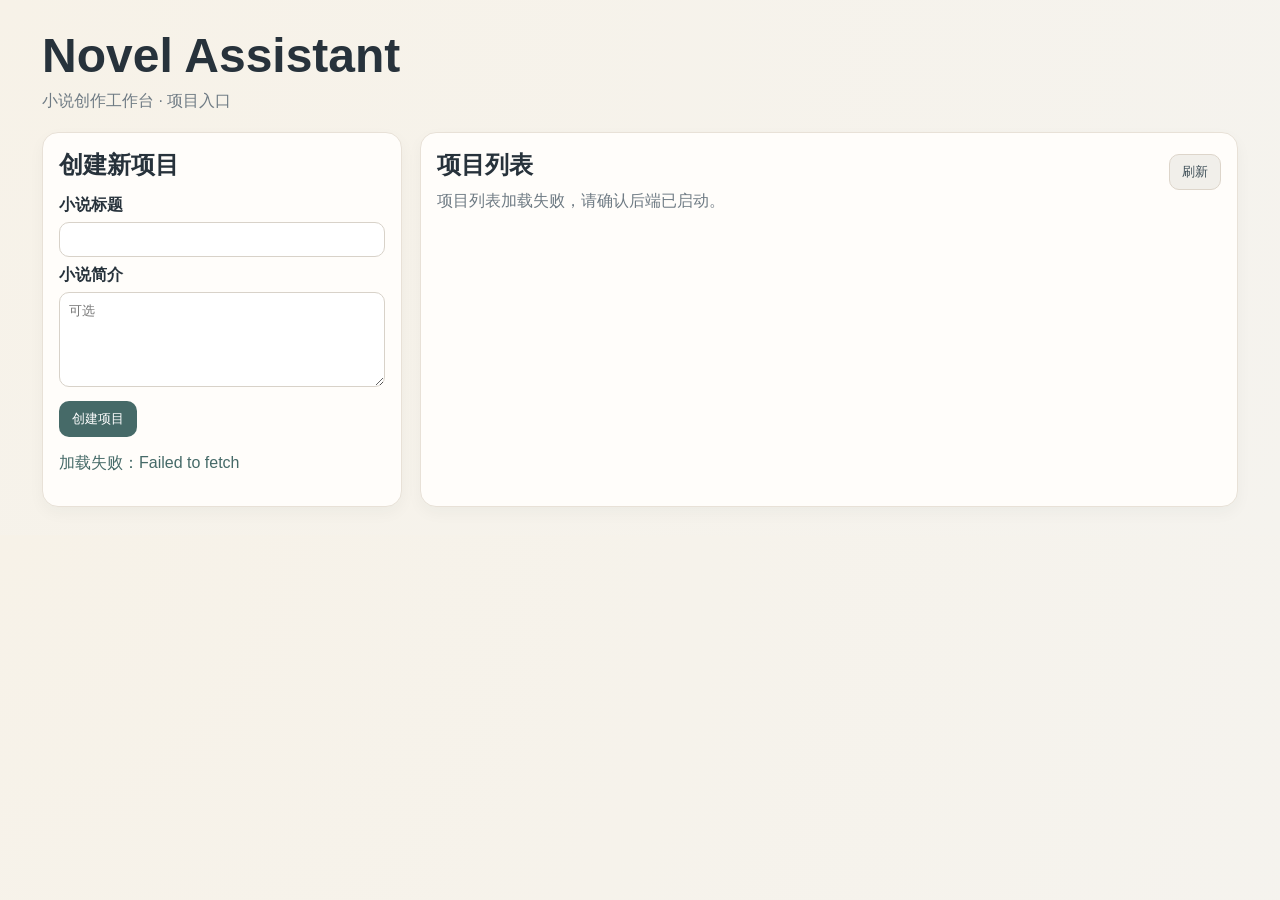
==== frontend/index.html @ e6aa2217 "chore: prepare project for GitHub portfolio" ====
﻿<!doctype html>
<html lang="zh-CN">
  <head>
    <meta charset="UTF-8" />
    <meta name="viewport" content="width=device-width, initial-scale=1.0" />
    <title>Novel Assistant - 项目首页</title>
    <link rel="stylesheet" href="./static/style.css" />
  </head>
  <body data-page="index">
    <main class="index-shell">
      <header class="index-header">
        <div>
          <h1>Novel Assistant</h1>
          <p class="subtitle">小说创作工作台 · 项目入口</p>
        </div>
      </header>

      <div class="index-layout">
        <section class="index-panel">
          <h2>创建新项目</h2>
          <form id="create-project-form" class="index-form">
            <label for="title">小说标题</label>
            <input id="title" name="title" type="text" required maxlength="100" />

            <label for="description">小说简介</label>
            <textarea id="description" name="description" rows="5" placeholder="可选"></textarea>

            <button type="submit" class="btn btn-primary">创建项目</button>
          </form>
          <p id="create-message" class="message"></p>
        </section>

        <section class="index-panel">
          <div class="module-head">
            <h2>项目列表</h2>
            <button id="refresh-projects-btn" type="button" class="btn btn-secondary">刷新</button>
          </div>
          <div id="project-list" class="project-cards"></div>
        </section>
      </div>
    </main>

    <script src="./static/index.js"></script>
  </body>
</html>
---- frontend/static/style.css ----
:root {
  --bg: #f5f3ee;
  --paper: #fffdfa;
  --ink: #27323b;
  --muted: #6f7b84;
  --line: #e8e1d7;
  --accent: #466a68;
  --accent-soft: #ecf4f3;
  --danger: #945757;
  --danger-soft: #f9f0ef;
}

* { box-sizing: border-box; }

body {
  margin: 0;
  font-family: "Segoe UI", "PingFang SC", "Microsoft YaHei", sans-serif;
  color: var(--ink);
  background: radial-gradient(circle at top left, #f7f2e8, var(--bg));
}

.workspace-shell {
  max-width: 1360px;
  margin: 0 auto;
  padding: 18px;
}

.workspace-topbar {
  display: flex;
  align-items: flex-start;
  justify-content: space-between;
  gap: 14px;
  margin-bottom: 14px;
}

.workspace-topbar h1 {
  margin: 6px 0 2px;
  font-size: 42px;
  font-weight: 700;
  letter-spacing: 0.4px;
}

.topbar-subtitle {
  margin: 0;
  color: var(--muted);
  font-size: 14px;
}

.back-link {
  color: var(--accent);
  text-decoration: none;
}

.back-link:hover { text-decoration: underline; }

.workspace-layout {
  display: grid;
  grid-template-columns: 240px 1fr;
  gap: 16px;
}

.workspace-sidebar {
  background: var(--paper);
  border: 1px solid var(--line);
  border-radius: 16px;
  padding: 10px;
  height: fit-content;
}

.module-nav {
  display: grid;
  gap: 8px;
}

.module-item {
  border: 1px solid var(--line);
  background: #fffcf8;
  border-radius: 10px;
  padding: 10px 12px;
  text-align: left;
  color: #364854;
  cursor: pointer;
}

.module-item.active {
  background: var(--accent-soft);
  border-color: #bfd8d5;
  color: #264846;
  font-weight: 700;
}

.workspace-content { min-width: 0; }
.module.hidden { display: none; }
.hidden { display: none !important; }

.paper-card {
  background: var(--paper);
  border: 1px solid var(--line);
  border-radius: 16px;
  padding: 16px;
  margin-bottom: 14px;
  box-shadow: 0 6px 16px rgba(35, 41, 48, 0.04);
}

.paper-card h2 {
  margin-top: 0;
  margin-bottom: 14px;
  font-size: 34px;
  letter-spacing: 0.3px;
}

.module-head {
  display: flex;
  align-items: center;
  justify-content: space-between;
  gap: 10px;
}

.module-note {
  margin: -4px 0 12px;
  color: var(--muted);
}

.card-grid {
  display: grid;
  gap: 12px;
}

.card-grid-1 { grid-template-columns: 1fr; }
.card-grid-2 { grid-template-columns: repeat(2, minmax(280px, 1fr)); }
.card-grid-3 { grid-template-columns: repeat(3, minmax(180px, 1fr)); }

.story-card {
  background: #fff;
  border: 1px solid #ece6dc;
  border-radius: 14px;
  padding: 14px;
}

.story-head {
  display: flex;
  justify-content: space-between;
  align-items: flex-start;
  gap: 10px;
}

.story-title {
  margin: 0;
  font-size: 24px;
  font-weight: 700;
}

.story-sub {
  margin-top: 6px;
  color: var(--muted);
  font-size: 13px;
}

.badges,
.chips {
  display: flex;
  flex-wrap: wrap;
  gap: 6px;
  margin-top: 8px;
}

.badge,
.chip {
  border: 1px solid #d9d3cb;
  border-radius: 999px;
  background: #f8f6f2;
  color: #4d5a64;
  font-size: 12px;
  padding: 4px 10px;
}

.badge.status {
  background: #edf5f4;
  border-color: #bed9d6;
  color: #295350;
}

.badge.type {
  background: #f4f0ff;
  border-color: #d6cff7;
  color: #4f3b83;
}

.story-text {
  margin-top: 10px;
  white-space: pre-wrap;
  line-height: 1.6;
  color: #3c474f;
}

.story-actions {
  display: flex;
  gap: 8px;
}

.btn {
  border-radius: 10px;
  padding: 8px 12px;
  border: 1px solid transparent;
  cursor: pointer;
}

.btn-primary {
  color: #fff;
  background: var(--accent);
}

.btn-primary:hover { background: #3b5a58; }

.btn-secondary {
  background: #f1efea;
  border-color: #ddd5ca;
  color: #3c4d56;
}

.btn-secondary:hover { background: #ece8df; }

.btn-danger {
  background: var(--danger-soft);
  border-color: #efd7d5;
  color: var(--danger);
}

.editor {
  margin-top: 10px;
  border-top: 1px dashed #dfd8cc;
  padding-top: 10px;
}

label {
  display: block;
  margin: 8px 0 6px;
  font-weight: 600;
}

input,
textarea,
select {
  width: 100%;
  border: 1px solid #d8d2c9;
  border-radius: 10px;
  padding: 9px;
  background: #fff;
  color: var(--ink);
}

textarea { resize: vertical; }

input[type="checkbox"] {
  width: auto;
  margin-right: 6px;
}

.choice-list {
  background: #fff;
  border: 1px solid #e5ddd2;
  border-radius: 10px;
  padding: 8px 10px;
}

.choice-list label {
  display: flex;
  align-items: center;
  gap: 6px;
  margin: 6px 0;
  font-weight: 500;
}

.inline-actions {
  margin-top: 10px;
  display: flex;
  gap: 8px;
}

.reading-block {
  white-space: pre-wrap;
  color: #3f4d56;
  line-height: 1.7;
  min-height: 52px;
}

.legacy-feedback {
  margin-top: 14px;
  border-top: 1px dashed #dfd8cc;
  padding-top: 10px;
}

.save-message {
  min-height: 20px;
  color: var(--accent);
}

.meta-line {
  color: var(--muted);
  font-size: 13px;
}

@media (max-width: 1080px) {
  .workspace-layout { grid-template-columns: 1fr; }
  .card-grid-2,
  .card-grid-3 { grid-template-columns: 1fr; }
}

.index-shell {
  max-width: 1240px;
  margin: 0 auto;
  padding: 28px 22px;
}

.index-header h1 {
  margin: 0;
  font-size: 48px;
}

.index-header .subtitle {
  margin: 8px 0 0;
  color: var(--muted);
}

.index-layout {
  margin-top: 20px;
  display: grid;
  grid-template-columns: 360px 1fr;
  gap: 18px;
}

.index-panel {
  background: var(--paper);
  border: 1px solid var(--line);
  border-radius: 16px;
  padding: 16px;
  box-shadow: 0 6px 16px rgba(35, 41, 48, 0.04);
}

.index-panel h2 {
  margin: 0 0 14px;
  font-size: 24px;
}

.index-form .btn {
  margin-top: 10px;
}

.message {
  min-height: 20px;
  color: var(--accent);
}

.project-cards {
  display: grid;
  gap: 12px;
}

.project-card {
  background: #fff;
  border: 1px solid #ece6dc;
  border-radius: 14px;
  padding: 14px;
}

.project-card h3 {
  margin: 0;
  font-size: 24px;
}

.project-meta {
  margin-top: 8px;
  color: var(--muted);
  font-size: 13px;
}

.project-actions {
  margin-top: 12px;
  display: flex;
  gap: 8px;
}

@media (max-width: 1080px) {
  .index-layout { grid-template-columns: 1fr; }
}
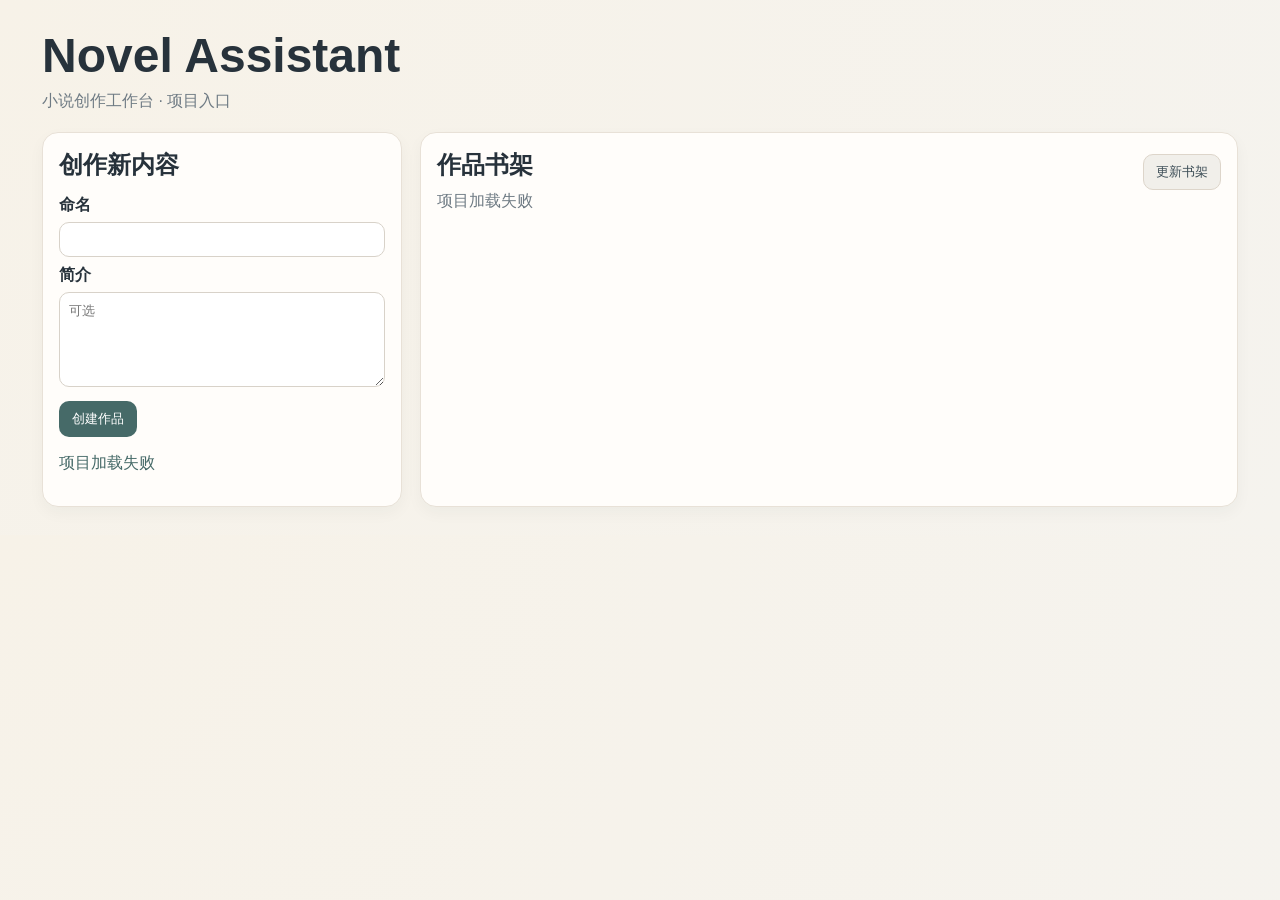
==== commit a4facbd4: "fix: stabilize writer flow, repair encoding issues, and refresh copy" ====
--- a/frontend/index.html
+++ b/frontend/index.html
@@ -17,23 +17,23 @@
 
       <div class="index-layout">
         <section class="index-panel">
-          <h2>创建新项目</h2>
+          <h2>创作新内容</h2>
           <form id="create-project-form" class="index-form">
-            <label for="title">小说标题</label>
+            <label for="title">命名</label>
             <input id="title" name="title" type="text" required maxlength="100" />
 
-            <label for="description">小说简介</label>
+            <label for="description">简介</label>
             <textarea id="description" name="description" rows="5" placeholder="可选"></textarea>
 
-            <button type="submit" class="btn btn-primary">创建项目</button>
+            <button type="submit" class="btn btn-primary">创建作品</button>
           </form>
           <p id="create-message" class="message"></p>
         </section>
 
         <section class="index-panel">
           <div class="module-head">
-            <h2>项目列表</h2>
-            <button id="refresh-projects-btn" type="button" class="btn btn-secondary">刷新</button>
+            <h2>作品书架</h2>
+            <button id="refresh-projects-btn" type="button" class="btn btn-secondary">更新书架</button>
           </div>
           <div id="project-list" class="project-cards"></div>
         </section>
@@ -43,3 +43,4 @@
     <script src="./static/index.js"></script>
   </body>
 </html>
+
--- a/frontend/static/style.css
+++ b/frontend/static/style.css
@@ -93,6 +93,114 @@
 .module.hidden { display: none; }
 .hidden { display: none !important; }
 
+.simple-tabs {
+  grid-template-columns: repeat(2, minmax(120px, 180px));
+}
+
+.writing-layout {
+  display: grid;
+  grid-template-columns: 300px 1fr;
+  gap: 14px;
+}
+
+.writing-sidebar,
+.writing-editor,
+.notes-types,
+.notes-list-pane,
+.notes-editor {
+  background: #fff;
+  border: 1px solid #e7dfd3;
+  border-radius: 12px;
+  padding: 12px;
+}
+
+.notes-layout {
+  display: grid;
+  grid-template-columns: 150px 280px 1fr;
+  gap: 12px;
+}
+
+.notes-layout.notes-layout-list-only {
+  grid-template-columns: 150px 1fr;
+}
+
+.notes-layout.notes-layout-list-only .notes-list-pane {
+  grid-column: 2 / 3;
+}
+
+.notes-mode-switch {
+  display: grid;
+  grid-template-columns: 160px 160px;
+  gap: 8px;
+  margin-bottom: 12px;
+}
+
+.notes-types {
+  height: fit-content;
+  display: grid;
+  gap: 8px;
+}
+
+.notes-types .module-item {
+  width: 100%;
+}
+
+.writing-editor .module-head input,
+.notes-editor .module-head input {
+  flex: 1;
+  min-width: 220px;
+}
+
+.notes-editor .module-head {
+  align-items: stretch;
+}
+
+.notes-editor .module-head .inline-actions {
+  display: grid;
+  grid-template-columns: 88px 88px;
+  gap: 8px;
+  margin-top: 0;
+  justify-content: end;
+}
+
+.notes-editor .module-head input,
+.notes-editor .module-head select,
+.notes-editor .module-head .btn {
+  height: 48px;
+  line-height: 1.2;
+}
+
+.notes-editor .module-head .btn {
+  white-space: nowrap;
+  writing-mode: horizontal-tb;
+  text-orientation: mixed;
+  letter-spacing: 0;
+}
+
+.writing-editor textarea,
+.notes-editor textarea {
+  margin-top: 10px;
+  min-height: 520px;
+}
+
+.notebook-textarea {
+  background:
+    repeating-linear-gradient(
+      to bottom,
+      #fffefa 0px,
+      #fffefa 33px,
+      #e8e3d9 34px,
+      #fffefa 35px
+    );
+  line-height: 34px;
+  padding-top: 8px;
+  font-size: 16px;
+}
+
+.notes-editor-full {
+  grid-column: 1 / -1;
+}
+
 .paper-card {
   background: var(--paper);
   border: 1px solid var(--line);
@@ -129,6 +237,90 @@
 .card-grid-1 { grid-template-columns: 1fr; }
 .card-grid-2 { grid-template-columns: repeat(2, minmax(280px, 1fr)); }
 .card-grid-3 { grid-template-columns: repeat(3, minmax(180px, 1fr)); }
+
+#overview-cards {
+  display: block;
+}
+
+#overview-cards .today-workbench {
+  width: 100%;
+}
+
+.dashboard-main {
+  display: grid;
+  grid-template-columns: 1.3fr repeat(4, minmax(140px, 1fr));
+  gap: 12px;
+}
+
+.dashboard-card {
+  background: #fff;
+  border: 1px solid #ece6dc;
+  border-radius: 12px;
+  padding: 12px;
+}
+
+.dashboard-focus {
+  background: #fefcf7;
+  border-color: #ddd2c2;
+}
+
+.dashboard-note {
+  margin-top: 12px;
+  border-top: 1px dashed #dfd8cc;
+  padding-top: 12px;
+}
+
+.today-workbench {
+  border: 1px solid #e8dfd2;
+  border-radius: 14px;
+  background: #fffef9;
+  padding: 12px;
+  margin-bottom: 12px;
+}
+
+.today-head {
+  display: flex;
+  align-items: center;
+  justify-content: space-between;
+  gap: 10px;
+  margin-bottom: 10px;
+}
+
+.today-head h3 {
+  margin: 0;
+  font-size: 22px;
+}
+
+.today-main {
+  display: grid;
+  grid-template-columns: 1.4fr 1fr;
+  gap: 10px;
+  align-items: stretch;
+}
+
+.today-grid {
+  margin-top: 10px;
+  display: grid;
+  grid-template-columns: repeat(3, minmax(160px, 1fr));
+  gap: 10px;
+}
+
+.today-workbench .story-title {
+  font-size: 26px;
+  line-height: 1.2;
+}
+
+.today-workbench .dashboard-card .story-title {
+  font-size: 16px;
+}
+
+.today-workbench .dashboard-focus .story-title {
+  font-size: 36px;
+}
+
+.today-workbench .story-text {
+  margin-top: 8px;
+}
 
 .story-card {
   background: #fff;
@@ -179,6 +371,9 @@
   border-color: #bed9d6;
   color: #295350;
 }
+.badge.status.badge-soft {
+  opacity: 0.72;
+}
 
 .badge.type {
   background: #f4f0ff;
@@ -196,6 +391,176 @@
 .story-actions {
   display: flex;
   gap: 8px;
+}
+
+.plot-board,
+.feedback-pool {
+  display: grid;
+  gap: 12px;
+}
+
+.plot-board { grid-template-columns: repeat(4, minmax(220px, 1fr)); }
+.feedback-pool { grid-template-columns: repeat(3, minmax(240px, 1fr)); }
+
+.board-column,
+.pool-column {
+  background: #fffcf8;
+  border: 1px solid #e8dfd2;
+  border-radius: 12px;
+  padding: 10px;
+}
+
+.board-head,
+.pool-head {
+  font-weight: 700;
+  color: #39454f;
+  display: flex;
+  justify-content: space-between;
+  align-items: center;
+  margin-bottom: 8px;
+}
+
+.board-count {
+  font-size: 12px;
+  color: #5a6770;
+  border: 1px solid #d9d3cb;
+  border-radius: 999px;
+  padding: 1px 8px;
+  background: #f8f6f2;
+}
+
+.board-body,
+.pool-body {
+  display: grid;
+  gap: 8px;
+}
+
+.chapter-workspace {
+  background: #fffefb;
+}
+
+.chapter-workbench {
+  display: grid;
+  grid-template-columns: 250px 1fr 320px;
+  gap: 12px;
+}
+
+.chapter-nav,
+.chapter-editor-panel,
+.chapter-ref-panel {
+  background: #fff;
+  border: 1px solid #e7dfd3;
+  border-radius: 12px;
+  padding: 10px;
+}
+
+.chapter-nav-head,
+.chapter-doc-head {
+  display: flex;
+  align-items: center;
+  justify-content: space-between;
+  gap: 8px;
+  margin-bottom: 10px;
+}
+
+.chapter-nav-head h3,
+.chapter-doc-head h3 {
+  margin: 0;
+  font-size: 18px;
+}
+
+.chapter-list {
+  display: grid;
+  gap: 6px;
+}
+
+.chapter-item {
+  text-align: left;
+  border: 1px solid #e5ddd2;
+  border-radius: 10px;
+  background: #fffcf8;
+  padding: 8px 10px;
+  cursor: pointer;
+}
+
+.chapter-item.active {
+  background: #edf5f4;
+  border-color: #bfd8d5;
+}
+
+.chapter-item-title {
+  font-size: 14px;
+  font-weight: 600;
+}
+
+.chapter-item-sub {
+  font-size: 12px;
+  color: #66737d;
+  margin-top: 2px;
+}
+
+.workspace-editor {
+  display: grid;
+  gap: 12px;
+}
+
+.workspace-group {
+  border: 1px solid #e7dfd3;
+  border-radius: 12px;
+  background: #fff;
+  padding: 10px;
+}
+
+.workspace-group h4 {
+  margin: 0 0 8px;
+  font-size: 15px;
+  color: #314149;
+}
+
+.chapter-status-row {
+  display: flex;
+  gap: 16px;
+  align-items: center;
+  margin: 8px 0 10px;
+  padding: 8px 10px;
+  border: 1px solid #e5ddd2;
+  border-radius: 10px;
+  background: #fcfaf6;
+}
+.chapter-status-row label {
+  margin: 0;
+  display: inline-flex;
+  align-items: center;
+  gap: 6px;
+  font-weight: 600;
+  color: #4c5a63;
+}
+
+.continuity-flow {
+  background: #fdfaf3;
+}
+
+.flow-arrow {
+  margin: 6px 0 10px;
+  font-size: 12px;
+  color: #67757f;
+}
+
+.ref-block {
+  border-top: 1px dashed #dfd8cc;
+  padding-top: 8px;
+  margin-top: 8px;
+}
+
+.ref-block:first-child {
+  border-top: 0;
+  margin-top: 0;
+  padding-top: 0;
+}
+
+.ref-block h4 {
+  margin: 0 0 6px;
+  font-size: 14px;
 }
 
 .btn {
@@ -284,6 +649,20 @@
   min-height: 52px;
 }
 
+.module[data-module="positioning"] .reading-block {
+  background: #fffef8;
+  border: 1px dashed #dbcdb8;
+  border-radius: 12px;
+  padding: 12px;
+}
+
+.module[data-module="background"] .reading-block {
+  background: #fcfdfd;
+  border: 1px dashed #cfdad9;
+  border-radius: 12px;
+  padding: 12px;
+}
+
 .legacy-feedback {
   margin-top: 14px;
   border-top: 1px dashed #dfd8cc;
@@ -304,6 +683,15 @@
   .workspace-layout { grid-template-columns: 1fr; }
   .card-grid-2,
   .card-grid-3 { grid-template-columns: 1fr; }
+  .dashboard-main,
+  .today-main,
+  .today-grid,
+  .plot-board,
+  .feedback-pool,
+  .chapter-workbench,
+  .writing-layout,
+  .notes-layout { grid-template-columns: 1fr; }
+  .notes-mode-switch { grid-template-columns: 1fr 1fr; }
 }
 
 .index-shell {
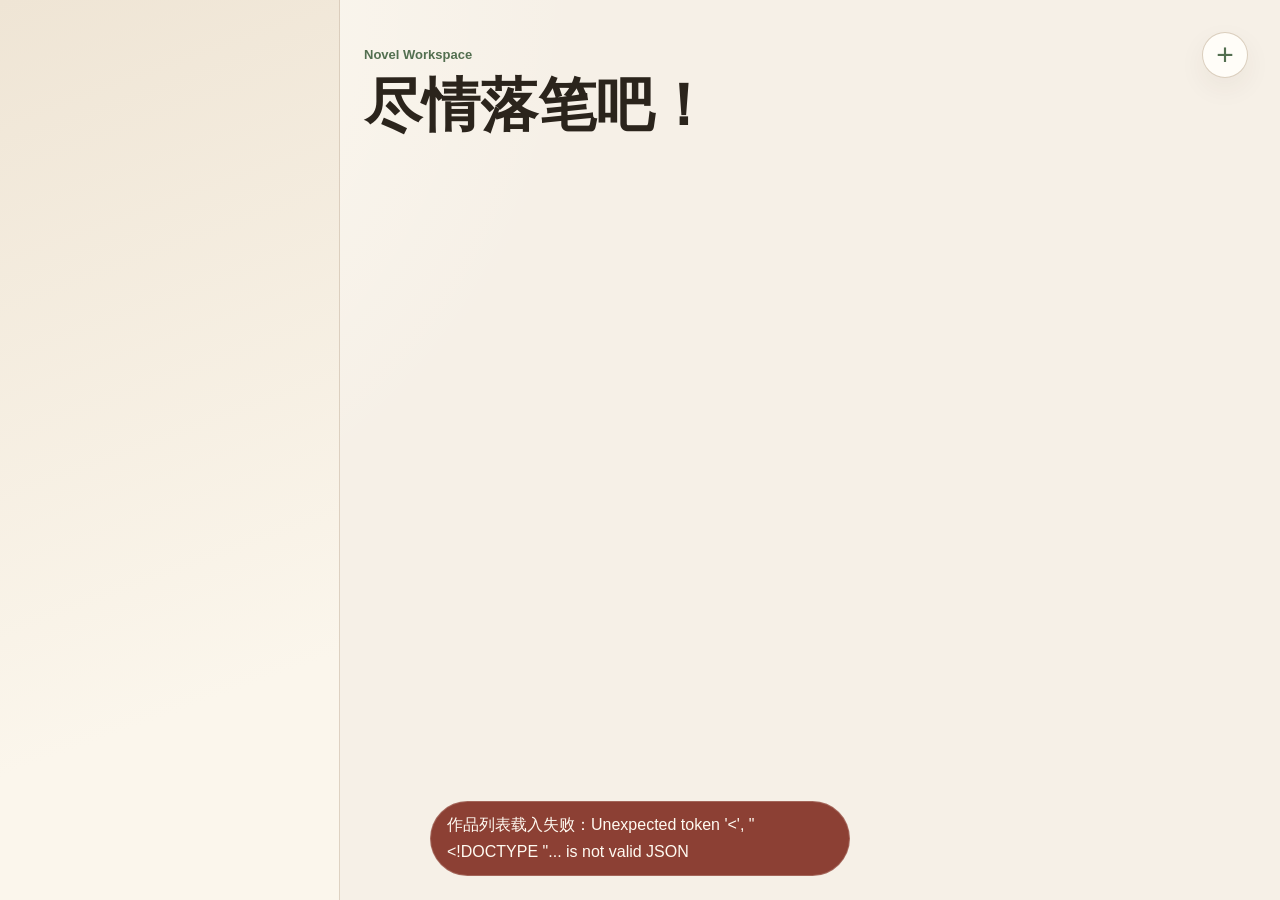
==== commit a85e3376: "feat: rebuild minimal novel writing workspace" ====
--- a/frontend/index.html
+++ b/frontend/index.html
@@ -1,46 +1,50 @@
-﻿<!doctype html>
+<!doctype html>
 <html lang="zh-CN">
   <head>
-    <meta charset="UTF-8" />
-    <meta name="viewport" content="width=device-width, initial-scale=1.0" />
-    <title>Novel Assistant - 项目首页</title>
-    <link rel="stylesheet" href="./static/style.css" />
+    <meta charset="utf-8">
+    <meta name="viewport" content="width=device-width, initial-scale=1">
+    <title>尽情落笔吧！</title>
+    <link rel="stylesheet" href="./static/style.css">
   </head>
-  <body data-page="index">
-    <main class="index-shell">
-      <header class="index-header">
-        <div>
-          <h1>Novel Assistant</h1>
-          <p class="subtitle">小说创作工作台 · 项目入口</p>
-        </div>
-      </header>
+  <body>
+    <div class="app-shell home-shell">
+      <aside class="home-sidebar">
+      </aside>
 
-      <div class="index-layout">
-        <section class="index-panel">
-          <h2>创作新内容</h2>
-          <form id="create-project-form" class="index-form">
-            <label for="title">命名</label>
-            <input id="title" name="title" type="text" required maxlength="100" />
+      <main class="workspace">
+        <header class="page-heading home-heading">
+          <div>
+            <p class="eyebrow">Novel Workspace</p>
+            <h2>尽情落笔吧！</h2>
+          </div>
+          <button id="new-project-button" class="home-add-button" type="button" aria-label="新建作品">+</button>
+        </header>
 
-            <label for="description">简介</label>
-            <textarea id="description" name="description" rows="5" placeholder="可选"></textarea>
-
-            <button type="submit" class="btn btn-primary">创建作品</button>
-          </form>
-          <p id="create-message" class="message"></p>
+        <section id="new-project-panel" class="soft-panel hidden" aria-label="新建作品">
+          <label class="field">
+            <span>作品名</span>
+            <input id="project-title" type="text" autocomplete="off" placeholder="例如：长夜来信">
+          </label>
+          <label class="field">
+            <span>简介</span>
+            <textarea id="project-description" rows="4" placeholder="一句话或一小段都可以"></textarea>
+          </label>
+          <div class="actions">
+            <button id="create-project-button" class="button primary" type="button">创建作品</button>
+            <button id="cancel-project-button" class="button ghost" type="button">取消</button>
+          </div>
         </section>
 
-        <section class="index-panel">
-          <div class="module-head">
-            <h2>作品书架</h2>
-            <button id="refresh-projects-btn" type="button" class="btn btn-secondary">更新书架</button>
-          </div>
-          <div id="project-list" class="project-cards"></div>
+        <section>
+          <div id="project-list" class="project-grid"></div>
+          <p id="empty-state" class="empty hidden">还没有作品。先写下第一个名字吧。</p>
         </section>
-      </div>
-    </main>
+      </main>
+    </div>
 
+    <div id="toast" class="toast" role="status" aria-live="polite"></div>
+    <script src="./static/api.js"></script>
+    <script src="./static/ui.js"></script>
     <script src="./static/index.js"></script>
   </body>
 </html>
-
--- a/frontend/static/style.css
+++ b/frontend/static/style.css
@@ -1,773 +1,1077 @@
 :root {
-  --bg: #f5f3ee;
-  --paper: #fffdfa;
-  --ink: #27323b;
-  --muted: #6f7b84;
-  --line: #e8e1d7;
-  --accent: #466a68;
-  --accent-soft: #ecf4f3;
-  --danger: #945757;
-  --danger-soft: #f9f0ef;
-}
-
-* { box-sizing: border-box; }
+  color-scheme: light;
+  --bg: #f6f0e7;
+  --surface: #fffaf1;
+  --surface-strong: #fffdf8;
+  --text: #2b241c;
+  --muted: #85786a;
+  --faint: #b8ab9a;
+  --line: #e4dacb;
+  --line-strong: #d4c6b4;
+  --green: #6f8d6a;
+  --green-dark: #536f50;
+  --green-soft: #e7eee3;
+  --danger: #9b463a;
+  --shadow: 0 18px 50px rgba(73, 55, 35, 0.09);
+  --shadow-soft: 0 10px 28px rgba(73, 55, 35, 0.06);
+  --radius: 22px;
+}
+
+* {
+  box-sizing: border-box;
+}
+
+html {
+  min-height: 100%;
+}
 
 body {
   margin: 0;
-  font-family: "Segoe UI", "PingFang SC", "Microsoft YaHei", sans-serif;
-  color: var(--ink);
-  background: radial-gradient(circle at top left, #f7f2e8, var(--bg));
-}
-
-.workspace-shell {
-  max-width: 1360px;
+  min-height: 100vh;
+  background:
+    radial-gradient(circle at top left, rgba(255, 252, 244, 0.9), transparent 36rem),
+    var(--bg);
+  color: var(--text);
+  font-family: "Noto Sans SC", "Microsoft YaHei", Arial, sans-serif;
+  line-height: 1.65;
+}
+
+a {
+  color: inherit;
+  text-decoration: none;
+}
+
+button,
+input,
+textarea {
+  font: inherit;
+}
+
+button {
+  cursor: pointer;
+}
+
+.app-shell {
+  min-height: 100vh;
+}
+
+.home-shell {
+  display: grid;
+  grid-template-columns: minmax(260px, 340px) 1fr;
+}
+
+.home-sidebar {
+  position: sticky;
+  top: 0;
+  display: flex;
+  align-items: flex-end;
+  min-height: 100vh;
+  padding: 48px;
+  border-right: 1px solid rgba(212, 198, 180, 0.75);
+  background: linear-gradient(160deg, #efe5d5 0%, #fbf6ec 76%);
+}
+
+.home-sidebar h1 {
+  margin: 10px 0 12px;
+  font-size: clamp(34px, 5vw, 54px);
+  line-height: 1.12;
+  letter-spacing: 0;
+}
+
+.home-sidebar p {
+  margin: 0;
+  color: var(--muted);
+}
+
+.brand-mark,
+.eyebrow {
+  margin: 0 0 8px;
+  color: var(--green-dark);
+  font-size: 13px;
+  font-weight: 700;
+  letter-spacing: 0;
+}
+
+.workspace {
+  width: min(1120px, calc(100% - 48px));
   margin: 0 auto;
+  padding: 44px 0 64px;
+}
+
+.page-wrap {
+  width: min(980px, calc(100% - 40px));
+}
+
+.sketch-page {
+  width: min(960px, calc(100% - 36px));
+}
+
+.sketch-topbar {
+  display: grid;
+  grid-template-columns: 64px minmax(0, 1fr) 64px;
+  align-items: center;
+  gap: 12px;
+  margin-bottom: 26px;
+}
+
+.sketch-topbar h1 {
+  margin: 0;
+  overflow: hidden;
+  text-align: center;
+  text-overflow: ellipsis;
+  white-space: nowrap;
+  font-size: clamp(32px, 7vw, 52px);
+  line-height: 1.12;
+  letter-spacing: 0;
+}
+
+.sketch-back,
+.sketch-plus {
+  display: inline-flex;
+  align-items: center;
+  justify-content: center;
+  width: 58px;
+  height: 58px;
+  border: 0;
+  background: transparent;
+  color: var(--text);
+  font-size: 42px;
+  line-height: 1;
+}
+
+.sketch-plus {
+  justify-self: end;
+}
+
+.sketch-tabs {
+  display: grid;
+  grid-template-columns: repeat(auto-fit, minmax(0, 1fr));
+  align-items: end;
+  margin-bottom: 36px;
+  border-bottom: 3px solid var(--text);
+}
+
+.sketch-tab {
+  position: relative;
+  display: flex;
+  align-items: center;
+  justify-content: center;
+  min-height: 76px;
+  border: 0;
+  border-radius: 28px 28px 0 0;
+  background: transparent;
+  color: var(--text);
+  font-size: clamp(26px, 6vw, 44px);
+  font-weight: 700;
+}
+
+.sketch-tab.active {
+  border: 3px solid var(--text);
+  border-bottom-color: var(--text);
+  margin-bottom: -3px;
+  background: var(--bg);
+}
+
+.sketch-tab.active::after {
+  content: "";
+  position: absolute;
+  left: 22px;
+  right: 22px;
+  bottom: 10px;
+  height: 2px;
+  border-radius: 999px;
+  background: var(--text);
+}
+
+.sketch-menu-wrap {
+  justify-self: end;
+}
+
+#related-tab .sketch-tab,
+.related-title-block + .sketch-plus {
+  font-size: 42px;
+}
+
+.related-title-block {
+  min-width: 0;
+  text-align: center;
+}
+
+.related-title-block h1 {
+  text-align: center;
+}
+
+.related-simple-list {
+  display: grid;
+  gap: 36px;
+  width: min(480px, 100%);
+}
+
+.related-simple-row {
+  display: block;
+  color: var(--text);
+  font-size: clamp(34px, 8vw, 56px);
+  font-weight: 700;
+  line-height: 1.2;
+}
+
+.related-list-row {
+  display: grid;
+  gap: 6px;
+  padding: 18px 0;
+  border-bottom: 1px solid var(--line);
+}
+
+.related-list-row span {
+  color: var(--text);
+  font-size: clamp(28px, 6vw, 42px);
+  font-weight: 700;
+}
+
+.related-list-row small {
+  color: var(--muted);
+  font-size: 15px;
+}
+
+.page-heading,
+.detail-topbar,
+.editor-topbar {
+  display: flex;
+  align-items: center;
+  justify-content: space-between;
+  gap: 22px;
+}
+
+.home-heading {
+  position: relative;
+  margin-bottom: 28px;
+}
+
+.home-add-button {
+  position: fixed;
+  top: 32px;
+  right: 32px;
+  z-index: 15;
+  display: inline-flex;
+  align-items: center;
+  justify-content: center;
+  width: 46px;
+  height: 46px;
+  border: 1px solid rgba(212, 198, 180, 0.86);
+  border-radius: 50%;
+  background: var(--surface-strong);
+  color: var(--green-dark);
+  box-shadow: var(--shadow-soft);
+  font-size: 30px;
+  line-height: 1;
+}
+
+.home-add-button:hover {
+  border-color: var(--line-strong);
+  box-shadow: var(--shadow);
+}
+
+.page-heading h2,
+.title-block h1,
+.editor-title-block h1 {
+  margin: 0;
+  color: var(--text);
+  font-weight: 750;
+  letter-spacing: 0;
+}
+
+.page-heading h2 {
+  font-size: clamp(34px, 6vw, 58px);
+  line-height: 1.1;
+}
+
+.title-block {
+  min-width: 0;
+  flex: 1;
+}
+
+.title-block h1,
+.editor-title-block h1 {
+  overflow: hidden;
+  text-overflow: ellipsis;
+  white-space: nowrap;
+  font-size: clamp(28px, 4vw, 42px);
+  line-height: 1.18;
+}
+
+.detail-topbar,
+.editor-topbar {
+  margin-bottom: 28px;
+}
+
+.top-actions {
+  display: flex;
+  align-items: center;
+  justify-content: flex-end;
+  gap: 10px;
+}
+
+.button,
+.back-link,
+.dots-button {
+  border: 1px solid var(--line);
+  background: var(--surface-strong);
+  color: var(--text);
+  transition: transform 0.15s ease, box-shadow 0.15s ease, border-color 0.15s ease, background 0.15s ease;
+}
+
+.button {
+  display: inline-flex;
+  align-items: center;
+  justify-content: center;
+  min-height: 44px;
+  padding: 0 18px;
+  border-radius: 999px;
+  font-weight: 650;
+}
+
+.button.primary {
+  border-color: var(--green);
+  background: var(--green);
+  color: #fffdf7;
+}
+
+.button.primary:hover {
+  background: var(--green-dark);
+}
+
+.button.soft {
+  border-color: #d8e3d1;
+  background: var(--green-soft);
+  color: var(--green-dark);
+}
+
+.button.ghost {
+  background: transparent;
+}
+
+.button:hover,
+.back-link:hover,
+.dots-button:hover {
+  transform: translateY(-1px);
+  box-shadow: var(--shadow-soft);
+}
+
+.button:disabled {
+  cursor: wait;
+  opacity: 0.65;
+}
+
+.back-link {
+  display: inline-flex;
+  align-items: center;
+  justify-content: center;
+  min-width: 74px;
+  min-height: 42px;
+  border-radius: 999px;
+  color: var(--muted);
+  font-weight: 650;
+}
+
+.dots-button {
+  display: inline-flex;
+  align-items: center;
+  justify-content: center;
+  width: 42px;
+  height: 42px;
+  border-radius: 50%;
+  font-size: 20px;
+  line-height: 1;
+}
+
+.soft-panel,
+.project-card,
+.volume-card,
+.related-banner,
+.character-card {
+  border: 1px solid rgba(212, 198, 180, 0.78);
+  border-radius: var(--radius);
+  background: rgba(255, 250, 241, 0.9);
+  box-shadow: var(--shadow-soft);
+}
+
+.soft-panel {
+  margin-bottom: 28px;
+  padding: 24px;
+}
+
+.field {
+  display: grid;
+  gap: 8px;
+  margin-bottom: 16px;
+  color: var(--muted);
+  font-size: 14px;
+}
+
+.field input,
+.field textarea {
+  width: 100%;
+  border: 1px solid var(--line);
+  border-radius: 16px;
+  background: #fffdf8;
+  color: var(--text);
+  outline: none;
+  padding: 13px 15px;
+}
+
+.field input:focus,
+.field textarea:focus,
+.big-editor:focus {
+  border-color: var(--green);
+  box-shadow: 0 0 0 4px rgba(111, 141, 106, 0.12);
+}
+
+.actions {
+  display: flex;
+  justify-content: flex-end;
+  gap: 10px;
+}
+
+.project-grid {
+  display: grid;
+  grid-template-columns: repeat(auto-fill, minmax(170px, 170px));
+  gap: 20px;
+}
+
+.project-card {
+  position: relative;
+  overflow: hidden;
+  min-height: 266px;
+  transition: transform 0.16s ease, box-shadow 0.16s ease, border-color 0.16s ease;
+}
+
+.project-card::before {
+  content: "";
+  position: absolute;
+  inset: 0 auto 0 0;
+  width: 13px;
+  background: linear-gradient(90deg, rgba(97, 76, 48, 0.16), rgba(255, 255, 255, 0));
+  pointer-events: none;
+}
+
+.project-card::after {
+  content: "";
+  position: absolute;
+  top: 10px;
+  bottom: 10px;
+  left: 13px;
+  width: 1px;
+  background: rgba(126, 104, 74, 0.15);
+  pointer-events: none;
+}
+
+.project-card:hover,
+.volume-card:hover,
+.character-card:hover,
+.related-banner:hover {
+  border-color: var(--line-strong);
+  box-shadow: var(--shadow);
+  transform: translateY(-2px);
+}
+
+.project-cover {
+  display: flex;
+  align-items: center;
+  justify-content: center;
+  height: 110px;
+  background:
+    linear-gradient(135deg, rgba(111, 141, 106, 0.2), rgba(236, 221, 196, 0.42)),
+    #f3eadc;
+}
+
+.project-cover span {
+  display: inline-flex;
+  align-items: center;
+  justify-content: center;
+  width: 52px;
+  height: 52px;
+  border: 1px solid rgba(111, 141, 106, 0.35);
+  border-radius: 50%;
+  background: rgba(255, 253, 248, 0.74);
+  color: var(--green-dark);
+  font-size: 25px;
+  font-weight: 750;
+}
+
+.project-card-body {
+  display: grid;
+  gap: 10px;
+  padding: 16px 14px 14px 22px;
+}
+
+.project-card h3 {
+  margin: 0;
+  font-size: 18px;
+  line-height: 1.35;
+}
+
+.project-card p {
+  display: -webkit-box;
+  min-height: 42px;
+  margin: 0;
+  overflow: hidden;
+  color: var(--muted);
+  -webkit-box-orient: vertical;
+  -webkit-line-clamp: 2;
+}
+
+.project-meta {
+  display: grid;
+  grid-template-columns: 1fr 1fr;
+  gap: 8px;
+  margin: 0;
+  color: var(--muted);
+  font-size: 11px;
+}
+
+.project-meta div {
+  display: grid;
+  gap: 2px;
+}
+
+.project-meta dt,
+.project-meta dd {
+  margin: 0;
+}
+
+.project-meta dt {
+  color: var(--faint);
+}
+
+.enter-button {
+  width: 100%;
+  min-height: 34px;
+  padding: 0 12px;
+  font-size: 13px;
+}
+
+.related-banner {
+  display: flex;
+  align-items: center;
+  justify-content: space-between;
+  gap: 18px;
+  margin-bottom: 24px;
+  padding: 20px 24px;
+}
+
+.related-banner strong {
+  display: block;
+  font-size: 18px;
+}
+
+.related-banner small {
+  display: block;
+  color: var(--muted);
+}
+
+.volume-list {
+  display: grid;
+  gap: 18px;
+}
+
+.volume-card {
   padding: 18px;
 }
 
-.workspace-topbar {
-  display: flex;
-  align-items: flex-start;
+.volume-card-head {
+  display: grid;
+  grid-template-columns: minmax(0, 1fr) auto;
+  align-items: center;
+  gap: 12px;
+}
+
+.volume-title {
+  display: flex;
+  align-items: center;
+  gap: 12px;
+  min-width: 0;
+  border: 0;
+  background: transparent;
+  color: var(--text);
+  text-align: left;
+}
+
+.volume-title strong {
+  display: block;
+  font-size: 20px;
+}
+
+.volume-title small {
+  display: block;
+  color: var(--muted);
+}
+
+.chevron {
+  display: inline-flex;
+  align-items: center;
+  justify-content: center;
+  width: 34px;
+  height: 34px;
+  border: 0;
+  border-radius: 50%;
+  background: transparent;
+  color: var(--green-dark);
+  font-size: 22px;
+}
+
+.chapter-list {
+  display: grid;
+  gap: 8px;
+  margin-top: 14px;
+  padding-top: 14px;
+  border-top: 1px solid rgba(212, 198, 180, 0.7);
+}
+
+.chapter-row {
+  display: grid;
+  grid-template-columns: minmax(0, 1fr) auto;
+  align-items: center;
+  gap: 14px;
+  min-height: 48px;
+  border-radius: 16px;
+  padding: 10px 14px;
+  color: var(--text);
+}
+
+.chapter-row:hover {
+  background: rgba(246, 240, 231, 0.9);
+}
+
+.chapter-row span {
+  overflow: hidden;
+  text-overflow: ellipsis;
+  white-space: nowrap;
+}
+
+.chapter-row small {
+  color: var(--muted);
+}
+
+.related-section {
+  margin-top: 30px;
+}
+
+.section-heading {
+  margin: 10px 0 18px;
+}
+
+.section-heading h2 {
+  margin: 0;
+  font-size: 24px;
+}
+
+.section-heading.split {
+  display: flex;
+  align-items: center;
   justify-content: space-between;
   gap: 14px;
-  margin-bottom: 14px;
-}
-
-.workspace-topbar h1 {
-  margin: 6px 0 2px;
-  font-size: 42px;
-  font-weight: 700;
-  letter-spacing: 0.4px;
-}
-
-.topbar-subtitle {
-  margin: 0;
+}
+
+.character-grid,
+.related-card-grid {
+  display: grid;
+  grid-template-columns: repeat(auto-fill, minmax(240px, 1fr));
+  gap: 18px;
+}
+
+.collection-list {
+  display: grid;
+  gap: 18px;
+}
+
+.collection-card {
+  border: 1px solid rgba(212, 198, 180, 0.78);
+  border-radius: var(--radius);
+  background: rgba(255, 250, 241, 0.9);
+  box-shadow: var(--shadow-soft);
+  padding: 16px;
+}
+
+.collection-head {
+  display: grid;
+  grid-template-columns: minmax(0, 1fr) auto;
+  align-items: center;
+  gap: 12px;
+}
+
+.collection-toggle {
+  display: flex;
+  align-items: center;
+  gap: 12px;
+  min-width: 0;
+  border: 0;
+  background: transparent;
+  color: var(--text);
+  text-align: left;
+}
+
+.collection-toggle strong {
+  display: block;
+  font-size: 24px;
+}
+
+.collection-toggle small {
+  display: block;
+  color: var(--muted);
+}
+
+.collection-add {
+  display: inline-flex;
+  align-items: center;
+  justify-content: center;
+  width: 38px;
+  height: 38px;
+  border: 1px solid var(--line);
+  border-radius: 50%;
+  background: var(--bg);
+  color: var(--green-dark);
+  font-size: 24px;
+  line-height: 1;
+}
+
+.collection-body {
+  display: grid;
+  gap: 10px;
+  margin-top: 14px;
+  padding-top: 14px;
+  border-top: 1px solid rgba(212, 198, 180, 0.7);
+}
+
+.collection-row {
+  display: block;
+  border: 1px solid rgba(212, 198, 180, 0.68);
+  border-radius: 14px;
+  background: rgba(255, 253, 248, 0.72);
+  padding: 12px 14px;
+  color: var(--text);
+  font-size: 18px;
+  font-weight: 650;
+}
+
+.collection-row:hover {
+  border-color: var(--line-strong);
+  background: rgba(246, 240, 231, 0.9);
+}
+
+.detail-editor-panel {
+  width: min(880px, 100%);
+  margin: 0 auto;
+}
+
+.modal-backdrop {
+  position: fixed;
+  inset: 0;
+  z-index: 30;
+  display: flex;
+  align-items: center;
+  justify-content: center;
+  background: rgba(43, 36, 28, 0.22);
+  padding: 24px;
+}
+
+.modal-card {
+  width: min(420px, 100%);
+  border: 1px solid rgba(212, 198, 180, 0.9);
+  border-radius: var(--radius);
+  background: var(--surface-strong);
+  box-shadow: var(--shadow);
+  padding: 24px;
+}
+
+.modal-card h2 {
+  margin: 0 0 18px;
+  font-size: 24px;
+}
+
+.related-editor-list {
+  display: grid;
+  gap: 18px;
+}
+
+.related-editor-card {
+  border: 1px solid rgba(212, 198, 180, 0.78);
+  border-radius: var(--radius);
+  background: rgba(255, 250, 241, 0.9);
+  box-shadow: var(--shadow-soft);
+  padding: 20px;
+}
+
+.related-editor-actions {
+  display: flex;
+  align-items: center;
+  justify-content: space-between;
+  gap: 14px;
+}
+
+.save-state {
   color: var(--muted);
   font-size: 14px;
 }
 
-.back-link {
-  color: var(--accent);
-  text-decoration: none;
-}
-
-.back-link:hover { text-decoration: underline; }
-
-.workspace-layout {
-  display: grid;
-  grid-template-columns: 240px 1fr;
-  gap: 16px;
-}
-
-.workspace-sidebar {
-  background: var(--paper);
+.save-state[data-tone="saved"] {
+  color: var(--green-dark);
+}
+
+.save-state[data-tone="dirty"],
+.save-state[data-tone="saving"] {
+  color: #8a6d3b;
+}
+
+.save-state[data-tone="error"] {
+  color: var(--danger);
+}
+
+.character-card {
+  display: flex;
+  align-items: center;
+  gap: 14px;
+  min-height: 118px;
+  padding: 18px;
+}
+
+.character-card .avatar {
+  display: inline-flex;
+  align-items: center;
+  justify-content: center;
+  flex: 0 0 auto;
+  width: 52px;
+  height: 52px;
+  border-radius: 50%;
+  background: var(--green-soft);
+  color: var(--green-dark);
+  font-weight: 750;
+}
+
+.character-card strong,
+.character-card small {
+  display: block;
+}
+
+.character-card small {
+  display: -webkit-box;
+  overflow: hidden;
+  color: var(--muted);
+  -webkit-box-orient: vertical;
+  -webkit-line-clamp: 2;
+}
+
+.editor-shell {
+  width: min(1040px, calc(100% - 40px));
+}
+
+.editor-title-block {
+  min-width: 0;
+  flex: 1;
+}
+
+.save-line {
+  display: flex;
+  justify-content: center;
+  min-height: 26px;
+  margin: -8px 0 10px;
+  color: var(--muted);
+  font-size: 14px;
+}
+
+#save-status[data-tone="saved"] {
+  color: var(--green-dark);
+}
+
+#save-status[data-tone="saving"],
+#save-status[data-tone="dirty"] {
+  color: #8a6d3b;
+}
+
+#save-status[data-tone="error"] {
+  color: var(--danger);
+}
+
+.paper-frame {
+  width: min(760px, 100%);
+  margin: 0 auto;
+}
+
+.paper-frame.wide {
+  width: min(880px, 100%);
+}
+
+.big-editor {
+  width: 100%;
+  min-height: calc(100vh - 190px);
+  resize: vertical;
+  border: 1px solid rgba(212, 198, 180, 0.88);
+  border-radius: 24px;
+  background: #fffdf8;
+  color: var(--text);
+  outline: none;
+  padding: clamp(22px, 5vw, 44px);
+  box-shadow: var(--shadow);
+  font-family: "Noto Serif SC", "Songti SC", SimSun, serif;
+  font-size: 18px;
+  line-height: 2;
+}
+
+.menu-wrap {
+  position: relative;
+}
+
+.menu {
+  position: absolute;
+  top: calc(100% + 8px);
+  right: 0;
+  z-index: 10;
+  display: grid;
+  min-width: 150px;
+  overflow: hidden;
   border: 1px solid var(--line);
   border-radius: 16px;
-  padding: 10px;
-  height: fit-content;
-}
-
-.module-nav {
-  display: grid;
-  gap: 8px;
-}
-
-.module-item {
-  border: 1px solid var(--line);
-  background: #fffcf8;
-  border-radius: 10px;
-  padding: 10px 12px;
+  background: var(--surface-strong);
+  box-shadow: var(--shadow);
+}
+
+.menu button {
+  border: 0;
+  background: transparent;
+  color: var(--text);
+  cursor: pointer;
+  padding: 12px 16px;
   text-align: left;
-  color: #364854;
-  cursor: pointer;
-}
-
-.module-item.active {
-  background: var(--accent-soft);
-  border-color: #bfd8d5;
-  color: #264846;
-  font-weight: 700;
-}
-
-.workspace-content { min-width: 0; }
-.module.hidden { display: none; }
-.hidden { display: none !important; }
-
-.simple-tabs {
-  grid-template-columns: repeat(2, minmax(120px, 180px));
-}
-
-.writing-layout {
-  display: grid;
-  grid-template-columns: 300px 1fr;
-  gap: 14px;
-}
-
-.writing-sidebar,
-.writing-editor,
-.notes-types,
-.notes-list-pane,
-.notes-editor {
-  background: #fff;
-  border: 1px solid #e7dfd3;
-  border-radius: 12px;
-  padding: 12px;
-}
-
-.notes-layout {
-  display: grid;
-  grid-template-columns: 150px 280px 1fr;
-  gap: 12px;
-}
-
-.notes-layout.notes-layout-list-only {
-  grid-template-columns: 150px 1fr;
-}
-
-.notes-layout.notes-layout-list-only .notes-list-pane {
-  grid-column: 2 / 3;
-}
-
-.notes-mode-switch {
-  display: grid;
-  grid-template-columns: 160px 160px;
-  gap: 8px;
-  margin-bottom: 12px;
-}
-
-.notes-types {
-  height: fit-content;
-  display: grid;
-  gap: 8px;
-}
-
-.notes-types .module-item {
-  width: 100%;
-}
-
-.writing-editor .module-head input,
-.notes-editor .module-head input {
-  flex: 1;
-  min-width: 220px;
-}
-
-.notes-editor .module-head {
-  align-items: stretch;
-}
-
-.notes-editor .module-head .inline-actions {
-  display: grid;
-  grid-template-columns: 88px 88px;
-  gap: 8px;
-  margin-top: 0;
-  justify-content: end;
-}
-
-.notes-editor .module-head input,
-.notes-editor .module-head select,
-.notes-editor .module-head .btn {
-  height: 48px;
-  line-height: 1.2;
-}
-
-.notes-editor .module-head .btn {
-  white-space: nowrap;
-  writing-mode: horizontal-tb;
-  text-orientation: mixed;
-  letter-spacing: 0;
-}
-
-.writing-editor textarea,
-.notes-editor textarea {
-  margin-top: 10px;
-  min-height: 520px;
-}
-
-.notebook-textarea {
-  background:
-    repeating-linear-gradient(
-      to bottom,
-      #fffefa 0px,
-      #fffefa 33px,
-      #e8e3d9 34px,
-      #fffefa 35px
-    );
-  line-height: 34px;
-  padding-top: 8px;
-  font-size: 16px;
-}
-
-.notes-editor-full {
-  grid-column: 1 / -1;
-}
-
-.paper-card {
-  background: var(--paper);
-  border: 1px solid var(--line);
-  border-radius: 16px;
-  padding: 16px;
-  margin-bottom: 14px;
-  box-shadow: 0 6px 16px rgba(35, 41, 48, 0.04);
-}
-
-.paper-card h2 {
-  margin-top: 0;
-  margin-bottom: 14px;
-  font-size: 34px;
-  letter-spacing: 0.3px;
-}
-
-.module-head {
-  display: flex;
-  align-items: center;
-  justify-content: space-between;
-  gap: 10px;
-}
-
-.module-note {
-  margin: -4px 0 12px;
-  color: var(--muted);
-}
-
-.card-grid {
-  display: grid;
-  gap: 12px;
-}
-
-.card-grid-1 { grid-template-columns: 1fr; }
-.card-grid-2 { grid-template-columns: repeat(2, minmax(280px, 1fr)); }
-.card-grid-3 { grid-template-columns: repeat(3, minmax(180px, 1fr)); }
-
-#overview-cards {
-  display: block;
-}
-
-#overview-cards .today-workbench {
-  width: 100%;
-}
-
-.dashboard-main {
-  display: grid;
-  grid-template-columns: 1.3fr repeat(4, minmax(140px, 1fr));
-  gap: 12px;
-}
-
-.dashboard-card {
-  background: #fff;
-  border: 1px solid #ece6dc;
-  border-radius: 12px;
-  padding: 12px;
-}
-
-.dashboard-focus {
-  background: #fefcf7;
-  border-color: #ddd2c2;
-}
-
-.dashboard-note {
-  margin-top: 12px;
-  border-top: 1px dashed #dfd8cc;
-  padding-top: 12px;
-}
-
-.today-workbench {
-  border: 1px solid #e8dfd2;
-  border-radius: 14px;
-  background: #fffef9;
-  padding: 12px;
-  margin-bottom: 12px;
-}
-
-.today-head {
-  display: flex;
-  align-items: center;
-  justify-content: space-between;
-  gap: 10px;
-  margin-bottom: 10px;
-}
-
-.today-head h3 {
-  margin: 0;
-  font-size: 22px;
-}
-
-.today-main {
-  display: grid;
-  grid-template-columns: 1.4fr 1fr;
-  gap: 10px;
-  align-items: stretch;
-}
-
-.today-grid {
-  margin-top: 10px;
-  display: grid;
-  grid-template-columns: repeat(3, minmax(160px, 1fr));
-  gap: 10px;
-}
-
-.today-workbench .story-title {
-  font-size: 26px;
-  line-height: 1.2;
-}
-
-.today-workbench .dashboard-card .story-title {
-  font-size: 16px;
-}
-
-.today-workbench .dashboard-focus .story-title {
-  font-size: 36px;
-}
-
-.today-workbench .story-text {
-  margin-top: 8px;
-}
-
-.story-card {
-  background: #fff;
-  border: 1px solid #ece6dc;
-  border-radius: 14px;
-  padding: 14px;
-}
-
-.story-head {
-  display: flex;
-  justify-content: space-between;
-  align-items: flex-start;
-  gap: 10px;
-}
-
-.story-title {
-  margin: 0;
-  font-size: 24px;
-  font-weight: 700;
-}
-
-.story-sub {
-  margin-top: 6px;
-  color: var(--muted);
-  font-size: 13px;
-}
-
-.badges,
-.chips {
-  display: flex;
-  flex-wrap: wrap;
-  gap: 6px;
-  margin-top: 8px;
-}
-
-.badge,
-.chip {
-  border: 1px solid #d9d3cb;
+}
+
+.menu button:hover {
+  background: #f3eadc;
+}
+
+.empty {
+  margin: 24px 0;
+  color: var(--muted);
+}
+
+.empty.small {
+  margin: 6px 0 8px;
+  padding: 0 14px;
+  font-size: 14px;
+}
+
+.toast {
+  position: fixed;
+  left: 50%;
+  bottom: 24px;
+  z-index: 20;
+  max-width: min(420px, calc(100% - 32px));
+  transform: translate(-50%, 12px);
+  border: 1px solid rgba(255, 250, 241, 0.2);
   border-radius: 999px;
-  background: #f8f6f2;
-  color: #4d5a64;
-  font-size: 12px;
-  padding: 4px 10px;
-}
-
-.badge.status {
-  background: #edf5f4;
-  border-color: #bed9d6;
-  color: #295350;
-}
-.badge.status.badge-soft {
-  opacity: 0.72;
-}
-
-.badge.type {
-  background: #f4f0ff;
-  border-color: #d6cff7;
-  color: #4f3b83;
-}
-
-.story-text {
-  margin-top: 10px;
-  white-space: pre-wrap;
-  line-height: 1.6;
-  color: #3c474f;
-}
-
-.story-actions {
-  display: flex;
-  gap: 8px;
-}
-
-.plot-board,
-.feedback-pool {
-  display: grid;
-  gap: 12px;
-}
-
-.plot-board { grid-template-columns: repeat(4, minmax(220px, 1fr)); }
-.feedback-pool { grid-template-columns: repeat(3, minmax(240px, 1fr)); }
-
-.board-column,
-.pool-column {
-  background: #fffcf8;
-  border: 1px solid #e8dfd2;
-  border-radius: 12px;
-  padding: 10px;
-}
-
-.board-head,
-.pool-head {
-  font-weight: 700;
-  color: #39454f;
-  display: flex;
-  justify-content: space-between;
-  align-items: center;
-  margin-bottom: 8px;
-}
-
-.board-count {
-  font-size: 12px;
-  color: #5a6770;
-  border: 1px solid #d9d3cb;
-  border-radius: 999px;
-  padding: 1px 8px;
-  background: #f8f6f2;
-}
-
-.board-body,
-.pool-body {
-  display: grid;
-  gap: 8px;
-}
-
-.chapter-workspace {
-  background: #fffefb;
-}
-
-.chapter-workbench {
-  display: grid;
-  grid-template-columns: 250px 1fr 320px;
-  gap: 12px;
-}
-
-.chapter-nav,
-.chapter-editor-panel,
-.chapter-ref-panel {
-  background: #fff;
-  border: 1px solid #e7dfd3;
-  border-radius: 12px;
-  padding: 10px;
-}
-
-.chapter-nav-head,
-.chapter-doc-head {
-  display: flex;
-  align-items: center;
-  justify-content: space-between;
-  gap: 8px;
-  margin-bottom: 10px;
-}
-
-.chapter-nav-head h3,
-.chapter-doc-head h3 {
-  margin: 0;
-  font-size: 18px;
-}
-
-.chapter-list {
-  display: grid;
-  gap: 6px;
-}
-
-.chapter-item {
-  text-align: left;
-  border: 1px solid #e5ddd2;
-  border-radius: 10px;
-  background: #fffcf8;
-  padding: 8px 10px;
-  cursor: pointer;
-}
-
-.chapter-item.active {
-  background: #edf5f4;
-  border-color: #bfd8d5;
-}
-
-.chapter-item-title {
-  font-size: 14px;
-  font-weight: 600;
-}
-
-.chapter-item-sub {
-  font-size: 12px;
-  color: #66737d;
-  margin-top: 2px;
-}
-
-.workspace-editor {
-  display: grid;
-  gap: 12px;
-}
-
-.workspace-group {
-  border: 1px solid #e7dfd3;
-  border-radius: 12px;
-  background: #fff;
-  padding: 10px;
-}
-
-.workspace-group h4 {
-  margin: 0 0 8px;
-  font-size: 15px;
-  color: #314149;
-}
-
-.chapter-status-row {
-  display: flex;
-  gap: 16px;
-  align-items: center;
-  margin: 8px 0 10px;
-  padding: 8px 10px;
-  border: 1px solid #e5ddd2;
-  border-radius: 10px;
-  background: #fcfaf6;
-}
-.chapter-status-row label {
-  margin: 0;
-  display: inline-flex;
-  align-items: center;
-  gap: 6px;
-  font-weight: 600;
-  color: #4c5a63;
-}
-
-.continuity-flow {
-  background: #fdfaf3;
-}
-
-.flow-arrow {
-  margin: 6px 0 10px;
-  font-size: 12px;
-  color: #67757f;
-}
-
-.ref-block {
-  border-top: 1px dashed #dfd8cc;
-  padding-top: 8px;
-  margin-top: 8px;
-}
-
-.ref-block:first-child {
-  border-top: 0;
-  margin-top: 0;
-  padding-top: 0;
-}
-
-.ref-block h4 {
-  margin: 0 0 6px;
-  font-size: 14px;
-}
-
-.btn {
-  border-radius: 10px;
-  padding: 8px 12px;
-  border: 1px solid transparent;
-  cursor: pointer;
-}
-
-.btn-primary {
-  color: #fff;
-  background: var(--accent);
-}
-
-.btn-primary:hover { background: #3b5a58; }
-
-.btn-secondary {
-  background: #f1efea;
-  border-color: #ddd5ca;
-  color: #3c4d56;
-}
-
-.btn-secondary:hover { background: #ece8df; }
-
-.btn-danger {
-  background: var(--danger-soft);
-  border-color: #efd7d5;
-  color: var(--danger);
-}
-
-.editor {
-  margin-top: 10px;
-  border-top: 1px dashed #dfd8cc;
-  padding-top: 10px;
-}
-
-label {
-  display: block;
-  margin: 8px 0 6px;
-  font-weight: 600;
-}
-
-input,
-textarea,
-select {
-  width: 100%;
-  border: 1px solid #d8d2c9;
-  border-radius: 10px;
-  padding: 9px;
-  background: #fff;
-  color: var(--ink);
-}
-
-textarea { resize: vertical; }
-
-input[type="checkbox"] {
-  width: auto;
-  margin-right: 6px;
-}
-
-.choice-list {
-  background: #fff;
-  border: 1px solid #e5ddd2;
-  border-radius: 10px;
-  padding: 8px 10px;
-}
-
-.choice-list label {
-  display: flex;
-  align-items: center;
-  gap: 6px;
-  margin: 6px 0;
-  font-weight: 500;
-}
-
-.inline-actions {
-  margin-top: 10px;
-  display: flex;
-  gap: 8px;
-}
-
-.reading-block {
-  white-space: pre-wrap;
-  color: #3f4d56;
-  line-height: 1.7;
-  min-height: 52px;
-}
-
-.module[data-module="positioning"] .reading-block {
-  background: #fffef8;
-  border: 1px dashed #dbcdb8;
-  border-radius: 12px;
-  padding: 12px;
-}
-
-.module[data-module="background"] .reading-block {
-  background: #fcfdfd;
-  border: 1px dashed #cfdad9;
-  border-radius: 12px;
-  padding: 12px;
-}
-
-.legacy-feedback {
-  margin-top: 14px;
-  border-top: 1px dashed #dfd8cc;
-  padding-top: 10px;
-}
-
-.save-message {
-  min-height: 20px;
-  color: var(--accent);
-}
-
-.meta-line {
-  color: var(--muted);
-  font-size: 13px;
-}
-
-@media (max-width: 1080px) {
-  .workspace-layout { grid-template-columns: 1fr; }
-  .card-grid-2,
-  .card-grid-3 { grid-template-columns: 1fr; }
-  .dashboard-main,
-  .today-main,
-  .today-grid,
-  .plot-board,
-  .feedback-pool,
-  .chapter-workbench,
-  .writing-layout,
-  .notes-layout { grid-template-columns: 1fr; }
-  .notes-mode-switch { grid-template-columns: 1fr 1fr; }
-}
-
-.index-shell {
-  max-width: 1240px;
-  margin: 0 auto;
-  padding: 28px 22px;
-}
-
-.index-header h1 {
-  margin: 0;
-  font-size: 48px;
-}
-
-.index-header .subtitle {
-  margin: 8px 0 0;
-  color: var(--muted);
-}
-
-.index-layout {
-  margin-top: 20px;
-  display: grid;
-  grid-template-columns: 360px 1fr;
-  gap: 18px;
-}
-
-.index-panel {
-  background: var(--paper);
-  border: 1px solid var(--line);
-  border-radius: 16px;
-  padding: 16px;
-  box-shadow: 0 6px 16px rgba(35, 41, 48, 0.04);
-}
-
-.index-panel h2 {
-  margin: 0 0 14px;
-  font-size: 24px;
-}
-
-.index-form .btn {
-  margin-top: 10px;
-}
-
-.message {
-  min-height: 20px;
-  color: var(--accent);
-}
-
-.project-cards {
-  display: grid;
-  gap: 12px;
-}
-
-.project-card {
-  background: #fff;
-  border: 1px solid #ece6dc;
-  border-radius: 14px;
-  padding: 14px;
-}
-
-.project-card h3 {
-  margin: 0;
-  font-size: 24px;
-}
-
-.project-meta {
-  margin-top: 8px;
-  color: var(--muted);
-  font-size: 13px;
-}
-
-.project-actions {
-  margin-top: 12px;
-  display: flex;
-  gap: 8px;
-}
-
-@media (max-width: 1080px) {
-  .index-layout { grid-template-columns: 1fr; }
-}
+  background: rgba(43, 36, 28, 0.94);
+  color: #fffaf1;
+  opacity: 0;
+  pointer-events: none;
+  padding: 10px 16px;
+  transition: opacity 0.15s ease, transform 0.15s ease;
+}
+
+.toast.show {
+  opacity: 1;
+  transform: translate(-50%, 0);
+}
+
+.toast.error {
+  background: rgba(134, 54, 43, 0.95);
+}
+
+.hidden {
+  display: none !important;
+}
+
+@media (max-width: 860px) {
+  .home-shell {
+    display: block;
+  }
+
+  .home-sidebar {
+    position: static;
+    min-height: auto;
+    padding: 32px 24px;
+    border-right: 0;
+    border-bottom: 1px solid rgba(212, 198, 180, 0.75);
+  }
+
+  .workspace,
+  .page-wrap,
+  .editor-shell {
+    width: min(100% - 28px, 980px);
+    padding: 28px 0 44px;
+  }
+
+  .page-heading,
+  .detail-topbar,
+  .editor-topbar {
+    align-items: flex-start;
+    flex-direction: column;
+  }
+
+  .top-actions {
+    width: 100%;
+    justify-content: flex-start;
+    flex-wrap: wrap;
+  }
+
+  .button {
+    min-height: 42px;
+  }
+
+  .home-add-button {
+    top: 18px;
+    right: 18px;
+    width: 42px;
+    height: 42px;
+    font-size: 28px;
+  }
+
+  .title-block h1,
+  .editor-title-block h1 {
+    white-space: normal;
+  }
+
+  .sketch-topbar {
+    grid-template-columns: 52px minmax(0, 1fr) 52px;
+  }
+
+  .sketch-back,
+  .sketch-plus {
+    width: 48px;
+    height: 48px;
+    font-size: 36px;
+  }
+}
+
+@media (max-width: 560px) {
+  .project-grid,
+  .character-grid {
+    grid-template-columns: 1fr;
+  }
+
+  .project-meta {
+    grid-template-columns: 1fr;
+  }
+
+  .volume-card {
+    padding: 14px;
+  }
+
+  .chapter-row {
+    grid-template-columns: 1fr;
+    gap: 2px;
+  }
+
+  .big-editor {
+    min-height: calc(100vh - 210px);
+    border-radius: 18px;
+    font-size: 17px;
+  }
+}
